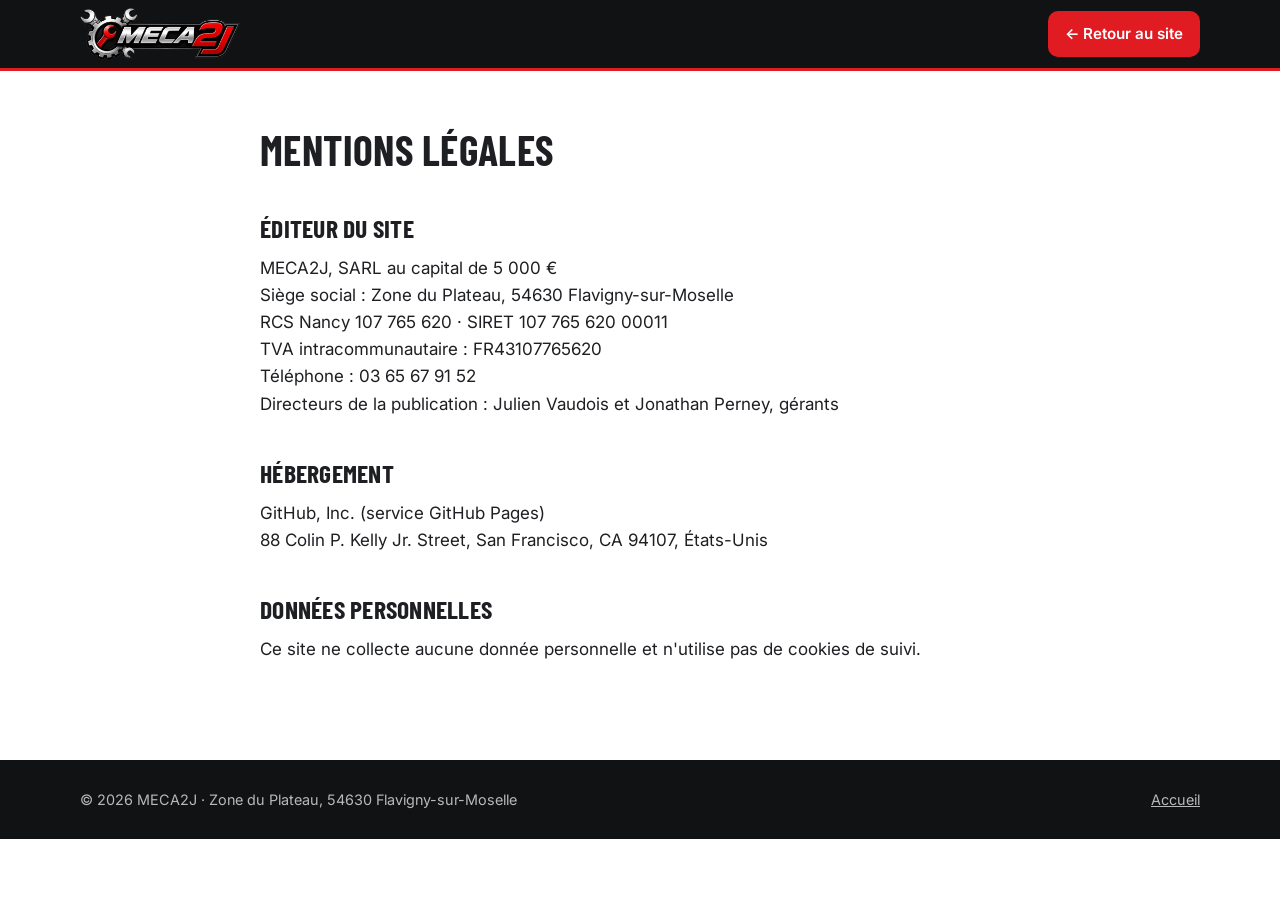
==== mentions-legales.html @ 6fd16bfb "Logo, horaires et icône d'onglet - Logo PNG dans l'en-tête à la place du logo texte - Horaires : lun" ====
<!doctype html>
<html lang="fr">
<head>
  <meta charset="utf-8">
  <meta name="viewport" content="width=device-width, initial-scale=1">
  <title>Mentions légales – MECA2J</title>
  <meta name="robots" content="noindex">
  <link rel="icon" href="assets/favicon.png" type="image/png">
  <link rel="apple-touch-icon" href="assets/apple-touch-icon.png">
  <link rel="preconnect" href="https://fonts.googleapis.com">
  <link rel="preconnect" href="https://fonts.gstatic.com" crossorigin>
  <link href="https://fonts.googleapis.com/css2?family=Barlow+Condensed:ital,wght@0,600;0,700;1,800&family=Inter:wght@400;500;600&display=swap" rel="stylesheet">
  <link rel="stylesheet" href="style.css">
</head>
<body>
  <header class="header">
    <div class="container header__inner">
      <a href="index.html" class="logo" aria-label="MECA2J, accueil"><img src="assets/logo.png" alt="MECA2J" width="600" height="195"></a>
      <a href="index.html" class="btn btn--small btn--accent">← Retour au site</a>
    </div>
  </header>

  <main class="container legal">
    <h1>Mentions légales</h1>

    <!-- Source : societe.com, novembre 2026 ; RCS Nancy confirmé -->
    <h2>Éditeur du site</h2>
    <p>
      MECA2J, SARL au capital de 5 000 €<br>
      Siège social : Zone du Plateau, 54630 Flavigny-sur-Moselle<br>
      RCS Nancy 107 765 620 · SIRET 107 765 620 00011<br>
      TVA intracommunautaire : FR43107765620<br>
      Téléphone : 03 65 67 91 52<br>
      Directeurs de la publication : Julien Vaudois et Jonathan Perney, gérants
    </p>

    <h2>Hébergement</h2>
    <p>
      GitHub, Inc. (service GitHub Pages)<br>
      88 Colin P. Kelly Jr. Street, San Francisco, CA 94107, États-Unis
    </p>

    <h2>Données personnelles</h2>
    <p>Ce site ne collecte aucune donnée personnelle et n'utilise pas de cookies de suivi.</p>
  </main>

  <footer class="footer">
    <div class="container footer__inner">
      <p>© 2026 MECA2J · Zone du Plateau, 54630 Flavigny-sur-Moselle</p>
      <a href="index.html">Accueil</a>
    </div>
  </footer>
</body>
</html>
---- style.css ----
/* ===== Couleurs et réglages (modifiables ici) ===== */
:root {
  --dark: #111214;
  --dark-2: #1c1e21;
  --accent: #e01b22;        /* rouge MECA2J */
  --accent-dark: #b8121a;
  --silver: #c9ccd1;
  --text: #1d1f22;
  --muted: #5b6168;
  --bg: #ffffff;
  --bg-alt: #f3f4f5;
  --border: #e2e4e7;
  --radius: 10px;
  --font-title: "Barlow Condensed", "Arial Narrow", sans-serif;
  --font-text: "Inter", system-ui, -apple-system, sans-serif;
}

/* ===== Base ===== */
*, *::before, *::after { box-sizing: border-box; }
html { scroll-behavior: smooth; scroll-padding-top: 80px; }
body {
  margin: 0;
  font-family: var(--font-text);
  font-size: 17px;
  line-height: 1.6;
  color: var(--text);
  background: var(--bg);
}
img { max-width: 100%; display: block; }
h1, h2, h3 {
  font-family: var(--font-title);
  font-weight: 700;
  line-height: 1.1;
  margin: 0 0 .5em;
  text-transform: uppercase;
  letter-spacing: .01em;
}
h1 { font-size: clamp(2.6rem, 7vw, 4.8rem); }
h2 { font-size: clamp(1.9rem, 4vw, 2.8rem); }
h3 { font-size: 1.4rem; }
p { margin: 0 0 1em; }
a { color: inherit; }

.container { width: min(1120px, 100% - 32px); margin-inline: auto; }

/* ===== Boutons ===== */
.btn {
  display: inline-flex;
  align-items: center;
  gap: .5em;
  padding: .85em 1.5em;
  border-radius: var(--radius);
  font-weight: 600;
  text-decoration: none;
  border: 2px solid transparent;
  transition: background .2s, border-color .2s;
}
.btn svg { width: 1.1em; height: 1.1em; fill: currentColor; }
.btn--accent { background: var(--accent); color: #fff; }
.btn--accent:hover { background: var(--accent-dark); }
.btn--ghost { border-color: rgba(255,255,255,.55); color: #fff; }
.btn--ghost:hover { border-color: #fff; }
.btn--dark { background: var(--dark); color: #fff; }
.btn--dark:hover { background: #000; }
.btn--small { padding: .55em 1em; font-size: .95rem; }

/* ===== En-tête ===== */
.header {
  position: sticky;
  top: 0;
  z-index: 10;
  background: var(--dark);
  color: #fff;
  border-bottom: 3px solid var(--accent);
}
.header__inner {
  display: flex;
  align-items: center;
  justify-content: space-between;
  gap: 16px;
  height: 68px;
}
/* Logo */
.logo { display: flex; align-items: center; flex-shrink: 0; }
.logo img { display: block; height: 52px; width: auto; }
.nav { display: flex; gap: 28px; }
.nav a { text-decoration: none; font-weight: 500; opacity: .85; }
.nav a:hover { opacity: 1; color: var(--accent); }

/* ===== Accueil ===== */
.hero {
  background:
    linear-gradient(90deg, rgba(10,10,12,.92) 0%, rgba(10,10,12,.75) 50%, rgba(10,10,12,.35) 100%),
    url("assets/atelier-ponts.jpg") center 60% / cover;
  color: #fff;
  padding: clamp(72px, 13vw, 150px) 0;
}
.hero__inner { max-width: 760px; margin-left: max(16px, (100% - 1120px) / 2); }
.hero h1 em { font-style: italic; color: var(--accent); }
.hero__lead { font-size: 1.2rem; opacity: .9; max-width: 560px; }
.hero__actions { display: flex; flex-wrap: wrap; gap: 12px; margin-top: 28px; }
.badge {
  display: inline-block;
  padding: .35em .9em;
  border: 1px solid rgba(224,27,34,.7);
  background: rgba(224,27,34,.15);
  border-radius: 999px;
  font-size: .9rem;
  font-weight: 500;
  margin-bottom: 20px;
}

/* Bande des engagements */
.promises { background: var(--dark-2); color: #fff; padding: 18px 0; }
.promises__inner {
  display: flex;
  flex-wrap: wrap;
  justify-content: space-around;
  gap: 12px 32px;
}
.promises p {
  display: flex;
  align-items: center;
  gap: 10px;
  margin: 0;
  font-family: var(--font-title);
  font-size: 1.25rem;
  font-weight: 600;
  text-transform: uppercase;
  letter-spacing: .03em;
}
.promises svg { width: 24px; height: 24px; fill: var(--accent); flex: none; }

/* ===== Sections ===== */
.section { padding: clamp(56px, 9vw, 96px) 0; }
.section--alt { background: var(--bg-alt); }
.section--dark { background: var(--dark); color: #fff; }
.section__lead { color: var(--muted); max-width: 620px; }
.section--dark .section__lead { color: rgba(255,255,255,.7); }
.eyebrow {
  color: var(--accent);
  font-weight: 600;
  text-transform: uppercase;
  letter-spacing: .1em;
  font-size: .85rem;
  margin-bottom: .5em;
}
.muted { color: var(--muted); font-size: .95rem; }

/* Services */
.cards {
  display: grid;
  grid-template-columns: repeat(auto-fit, minmax(240px, 1fr));
  gap: 20px;
  margin-top: 36px;
}
.card {
  background: var(--bg);
  border: 1px solid var(--border);
  border-top: 3px solid var(--accent);
  border-radius: var(--radius);
  padding: 26px;
  transition: transform .2s, box-shadow .2s;
}
.card:hover { transform: translateY(-3px); box-shadow: 0 10px 24px rgba(0,0,0,.08); }
.card p { color: var(--muted); margin: 0; }
.card__icon {
  width: 48px;
  height: 48px;
  fill: none;
  stroke: var(--accent);
  stroke-width: 2.5;
  stroke-linecap: round;
  stroke-linejoin: round;
  margin-bottom: 14px;
}

.vehicles {
  display: grid;
  grid-template-columns: 1fr 1.2fr;
  gap: 40px;
  align-items: center;
  margin-top: 56px;
}
.vehicles img { border-radius: var(--radius); aspect-ratio: 1; object-fit: cover; object-position: center bottom; width: 100%; }
.vehicles h3 { font-size: 2rem; }
.vehicles p { color: var(--muted); }
.checks { list-style: none; padding: 0; margin: 0; display: grid; gap: 8px; }
.checks li { display: flex; align-items: center; gap: 10px; font-weight: 600; }
.checks li::before {
  content: "";
  width: 20px;
  height: 20px;
  border-radius: 50%;
  background: var(--accent) url("data:image/svg+xml,%3Csvg xmlns='http://www.w3.org/2000/svg' viewBox='0 0 24 24'%3E%3Cpath d='M9 16.2 4.8 12l-1.4 1.4L9 19 21 7l-1.4-1.4z' fill='white'/%3E%3C/svg%3E") center / 14px no-repeat;
  flex: none;
}

/* Tarifs */
.prices {
  display: grid;
  grid-template-columns: repeat(auto-fit, minmax(260px, 1fr));
  gap: 20px;
  margin-top: 36px;
}
.price {
  background: var(--dark-2);
  border: 1px solid rgba(255,255,255,.08);
  border-radius: var(--radius);
  padding: 28px;
}
.price__level {
  display: inline-block;
  background: var(--accent);
  font-family: var(--font-title);
  font-style: italic;
  font-weight: 800;
  font-size: 1.3rem;
  padding: .1em .6em;
  border-radius: 6px;
  margin-bottom: 14px;
}
.price h3 { font-size: 1.3rem; }
.price__amount {
  font-family: var(--font-title);
  font-size: 3rem;
  font-weight: 700;
  line-height: 1;
  margin: .3em 0 .4em;
}
.price__amount small { font-family: var(--font-text); font-size: .95rem; font-weight: 500; color: rgba(255,255,255,.65); }
.price__desc { color: rgba(255,255,255,.7); margin: 0; }
.note { color: rgba(255,255,255,.6); font-size: .9rem; margin: 24px 0 0; }

/* Le garage */
.split {
  display: grid;
  grid-template-columns: 1fr 1.3fr;
  gap: 48px;
  align-items: center;
}
.split__photo { border-radius: var(--radius); aspect-ratio: 4 / 5; object-fit: cover; width: 100%; }
.gallery {
  display: grid;
  grid-template-columns: repeat(2, 1fr);
  gap: 16px;
  margin-top: 48px;
}
.gallery img { border-radius: var(--radius); aspect-ratio: 4 / 3; object-fit: cover; width: 100%; }

/* Contact */
.contact-grid {
  display: grid;
  grid-template-columns: 1fr 1fr;
  gap: 48px;
  align-items: center;
  margin-top: 36px;
}
.contact-grid__photo { border-radius: var(--radius); aspect-ratio: 1; object-fit: cover; width: 100%; }
.infos { display: grid; gap: 28px; }
.info { border-top: 3px solid var(--accent); padding-top: 20px; }
.info p { margin-bottom: .4em; }
.link { color: var(--accent-dark); font-weight: 600; text-decoration: none; }
.link:hover { text-decoration: underline; }
.phone { font-family: var(--font-title); font-size: 1.8rem; font-weight: 700; text-decoration: none; }
.phone:hover { color: var(--accent); }

/* Appel à l'action */
.cta { background: var(--accent); color: #fff; padding: 48px 0; }
.cta__inner {
  display: flex;
  flex-wrap: wrap;
  align-items: center;
  justify-content: space-between;
  gap: 20px;
}
.cta h2 { margin: 0; }

/* Pied de page */
.footer { background: var(--dark); color: rgba(255,255,255,.7); padding: 28px 0; font-size: .9rem; }
.footer__inner { display: flex; flex-wrap: wrap; justify-content: space-between; gap: 12px; }
.footer p { margin: 0; }
.footer a:hover { color: var(--accent); }

/* Page mentions légales */
.legal { padding: 56px 0 80px; max-width: 760px; }
.legal h1 { font-size: 2.6rem; }
.legal h2 { font-size: 1.6rem; margin-top: 1.6em; }

/* ===== Téléphone ===== */
@media (max-width: 860px) {
  .nav { display: none; }
  .split, .vehicles, .contact-grid { grid-template-columns: 1fr; gap: 28px; }
  .split__photo { aspect-ratio: 4 / 3; object-position: center 30%; }
  .vehicles img, .contact-grid__photo { aspect-ratio: 4 / 3; }
  .gallery { gap: 10px; }
  .promises__inner { justify-content: flex-start; flex-direction: column; }
}
@media (max-width: 420px) {
  .header .btn span { display: none; }
  .header .btn { padding: .6em; }
  .logo img { height: 44px; }
}
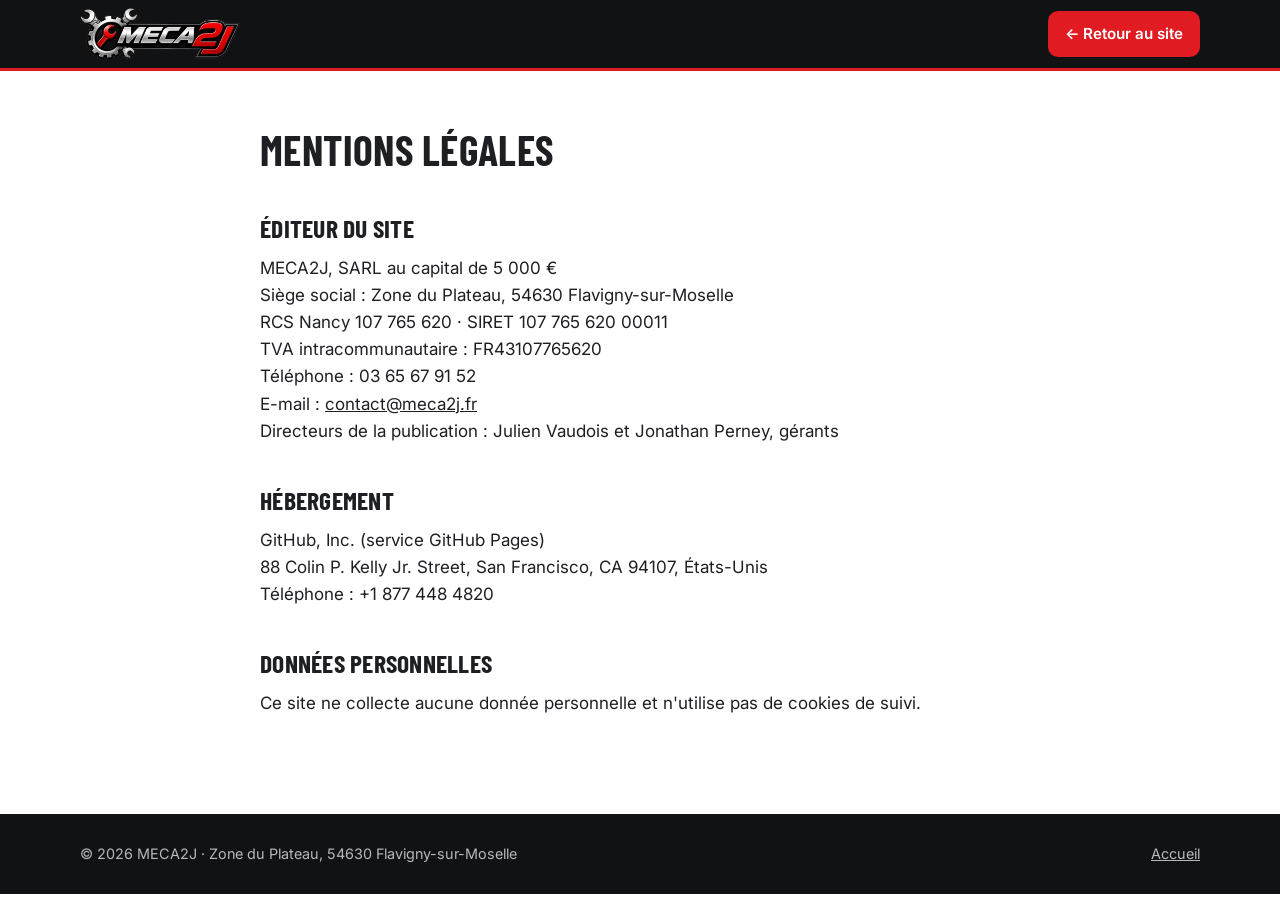
==== commit e49935ca: "E-mail, téléphone de l'hébergeur et diapositive Motul EVO ATM - contact@meca2j.fr dans la section Co" ====
--- a/mentions-legales.html
+++ b/mentions-legales.html
@@ -10,7 +10,7 @@
   <link rel="preconnect" href="https://fonts.googleapis.com">
   <link rel="preconnect" href="https://fonts.gstatic.com" crossorigin>
   <link href="https://fonts.googleapis.com/css2?family=Barlow+Condensed:ital,wght@0,600;0,700;1,800&family=Inter:wght@400;500;600&display=swap" rel="stylesheet">
-  <link rel="stylesheet" href="style.css">
+  <link rel="stylesheet" href="style.css?v=7">
 </head>
 <body>
   <header class="header">
@@ -31,13 +31,15 @@
       RCS Nancy 107 765 620 · SIRET 107 765 620 00011<br>
       TVA intracommunautaire : FR43107765620<br>
       Téléphone : 03 65 67 91 52<br>
+      E-mail : <a href="mailto:contact@meca2j.fr">contact@meca2j.fr</a><br>
       Directeurs de la publication : Julien Vaudois et Jonathan Perney, gérants
     </p>
 
     <h2>Hébergement</h2>
     <p>
       GitHub, Inc. (service GitHub Pages)<br>
-      88 Colin P. Kelly Jr. Street, San Francisco, CA 94107, États-Unis
+      88 Colin P. Kelly Jr. Street, San Francisco, CA 94107, États-Unis<br>
+      Téléphone : +1 877 448 4820
     </p>
 
     <h2>Données personnelles</h2>
--- a/style.css
+++ b/style.css
@@ -182,9 +182,72 @@
   align-items: center;
   margin-top: 56px;
 }
-.vehicles img { border-radius: var(--radius); aspect-ratio: 1; object-fit: cover; object-position: center bottom; width: 100%; }
+.vehicles img { border-radius: var(--radius); aspect-ratio: 3 / 4; object-fit: cover; object-position: center bottom; width: 100%; }
 .vehicles h3 { font-size: 2rem; }
 .vehicles p { color: var(--muted); }
+
+/* Carrousel « Nos spécialités » */
+.slider { margin-top: 56px; overflow: hidden; }
+.slider__track {
+  display: flex;
+  transition: transform .6s ease;
+}
+.slider__slide {
+  flex: 0 0 100%;
+  min-width: 0;
+  margin-top: 0;
+}
+@media (prefers-reduced-motion: reduce) {
+  .slider__track { transition: none; }
+}
+.slider__cta { margin-top: 8px; }
+.slider__slide {
+  gap: 0;
+  background: var(--bg-alt);
+  border-radius: var(--radius);
+  padding: 20px;
+}
+.slider__slide > div {
+  align-self: stretch;
+  display: flex;
+  flex-direction: column;
+  justify-content: center;
+  align-items: flex-start;
+  padding: 28px 28px 28px 48px;
+}
+.slider__slide > div h3 { margin-top: 0; }
+.slider__nav {
+  display: flex;
+  align-items: center;
+  justify-content: center;
+  gap: 18px;
+  margin-top: 28px;
+}
+.slider__arrow {
+  width: 42px;
+  height: 42px;
+  border: 1px solid var(--border);
+  border-radius: 50%;
+  background: var(--bg);
+  color: var(--text);
+  font-size: 1.6rem;
+  line-height: 1;
+  cursor: pointer;
+  transition: border-color .2s, color .2s;
+}
+.slider__arrow:hover { border-color: var(--accent); color: var(--accent); }
+.slider__dots { display: flex; gap: 10px; }
+.slider__dot {
+  width: 10px;
+  height: 10px;
+  padding: 0;
+  border: 0;
+  border-radius: 999px;
+  background: var(--border);
+  cursor: pointer;
+  transition: width .3s, background .3s;
+}
+.slider__dot[aria-current="true"] { width: 28px; background: var(--accent); }
 .checks { list-style: none; padding: 0; margin: 0; display: grid; gap: 8px; }
 .checks li { display: flex; align-items: center; gap: 10px; font-weight: 600; }
 .checks li::before {
@@ -293,6 +356,11 @@
   .split, .vehicles, .contact-grid { grid-template-columns: 1fr; gap: 28px; }
   .split__photo { aspect-ratio: 4 / 3; object-position: center 30%; }
   .vehicles img, .contact-grid__photo { aspect-ratio: 4 / 3; }
+  .vehicles img.vehicles__img--high { object-position: center 35%; }
+  .vehicles img.vehicles__img--top { object-position: center top; }
+  .slider__slide { align-content: stretch; grid-template-rows: auto 1fr; gap: 0; padding: 12px; }
+  .slider__slide > div { justify-content: flex-start; padding: 24px 12px 12px; }
+  .slider__cta { margin-top: auto; }
   .gallery { gap: 10px; }
   .promises__inner { justify-content: flex-start; flex-direction: column; }
 }
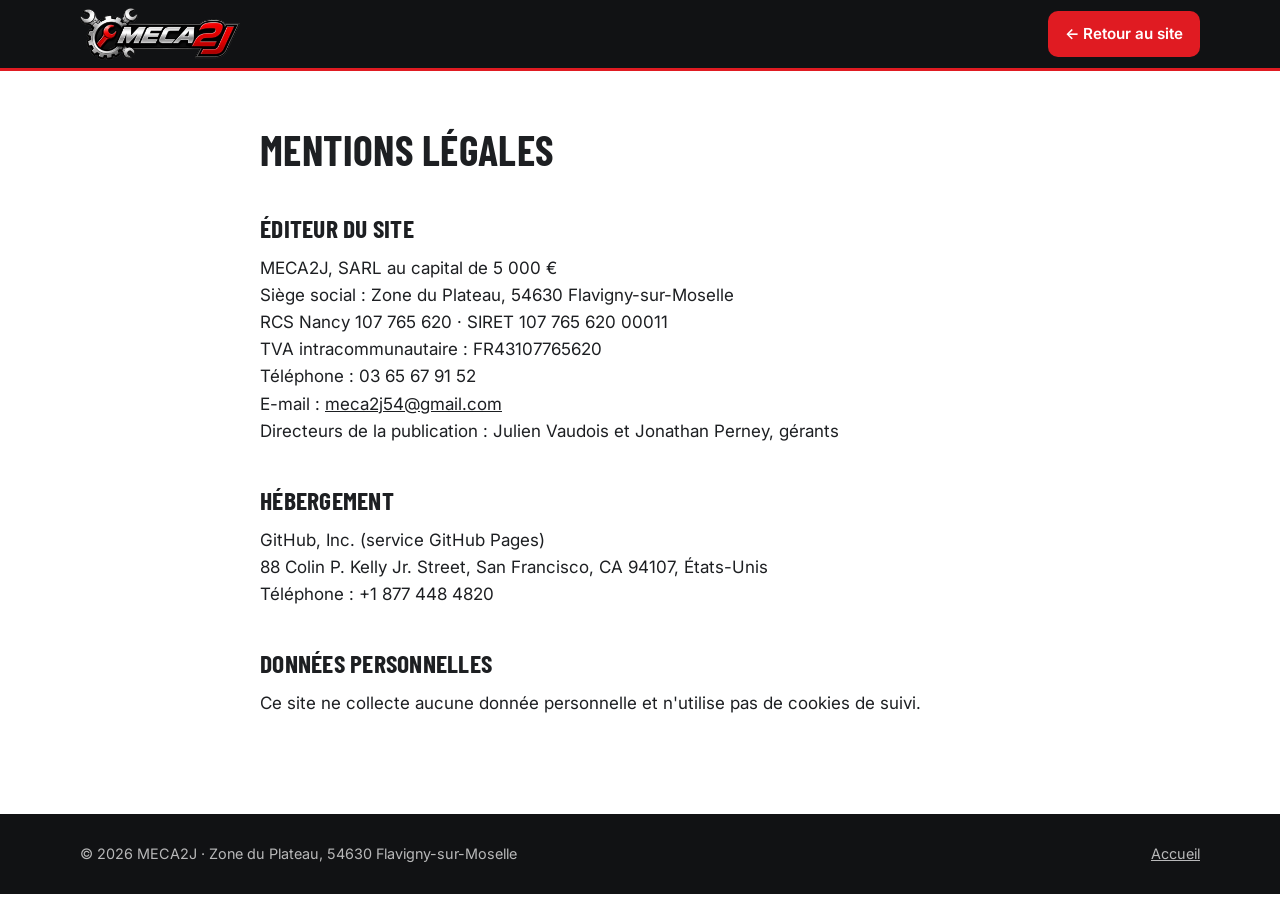
==== commit 02c66953: "E-mail de contact : meca2j54@gmail.com Co-Authored-By: Claude Opus 5.5 <noreply@anthropic.com>" ====
--- a/mentions-legales.html
+++ b/mentions-legales.html
@@ -10,7 +10,7 @@
   <link rel="preconnect" href="https://fonts.googleapis.com">
   <link rel="preconnect" href="https://fonts.gstatic.com" crossorigin>
   <link href="https://fonts.googleapis.com/css2?family=Barlow+Condensed:ital,wght@0,600;0,700;1,800&family=Inter:wght@400;500;600&display=swap" rel="stylesheet">
-  <link rel="stylesheet" href="style.css?v=7">
+  <link rel="stylesheet" href="style.css?v=11">
 </head>
 <body>
   <header class="header">
@@ -31,7 +31,7 @@
       RCS Nancy 107 765 620 · SIRET 107 765 620 00011<br>
       TVA intracommunautaire : FR43107765620<br>
       Téléphone : 03 65 67 91 52<br>
-      E-mail : <a href="mailto:contact@meca2j.fr">contact@meca2j.fr</a><br>
+      E-mail : <a href="mailto:meca2j54@gmail.com">meca2j54@gmail.com</a><br>
       Directeurs de la publication : Julien Vaudois et Jonathan Perney, gérants
     </p>
 
--- a/style.css
+++ b/style.css
@@ -27,6 +27,8 @@
   background: var(--bg);
 }
 img { max-width: 100%; display: block; }
+/* Photos : pas de glisser-déposer ni de menu « Enregistrer » à l'appui long (iPhone) */
+img { -webkit-user-drag: none; user-select: none; -webkit-user-select: none; -webkit-touch-callout: none; }
 h1, h2, h3 {
   font-family: var(--font-title);
   font-weight: 700;
@@ -190,15 +192,23 @@
 .slider { margin-top: 56px; overflow: hidden; }
 .slider__track {
   display: flex;
-  transition: transform .6s ease;
-}
+  overflow-x: auto;
+  scroll-snap-type: x mandatory;
+  scroll-behavior: smooth;
+  overscroll-behavior-x: contain;
+  -webkit-overflow-scrolling: touch;
+  scrollbar-width: none;
+}
+.slider__track::-webkit-scrollbar { display: none; }
 .slider__slide {
   flex: 0 0 100%;
   min-width: 0;
   margin-top: 0;
+  scroll-snap-align: start;
+  scroll-snap-stop: always;
 }
 @media (prefers-reduced-motion: reduce) {
-  .slider__track { transition: none; }
+  .slider__track { scroll-behavior: auto; }
 }
 .slider__cta { margin-top: 8px; }
 .slider__slide {
@@ -354,7 +364,7 @@
 @media (max-width: 860px) {
   .nav { display: none; }
   .split, .vehicles, .contact-grid { grid-template-columns: 1fr; gap: 28px; }
-  .split__photo { aspect-ratio: 4 / 3; object-position: center 30%; }
+  .split__photo { aspect-ratio: 1; object-position: center 85%; }
   .vehicles img, .contact-grid__photo { aspect-ratio: 4 / 3; }
   .vehicles img.vehicles__img--high { object-position: center 35%; }
   .vehicles img.vehicles__img--top { object-position: center top; }
